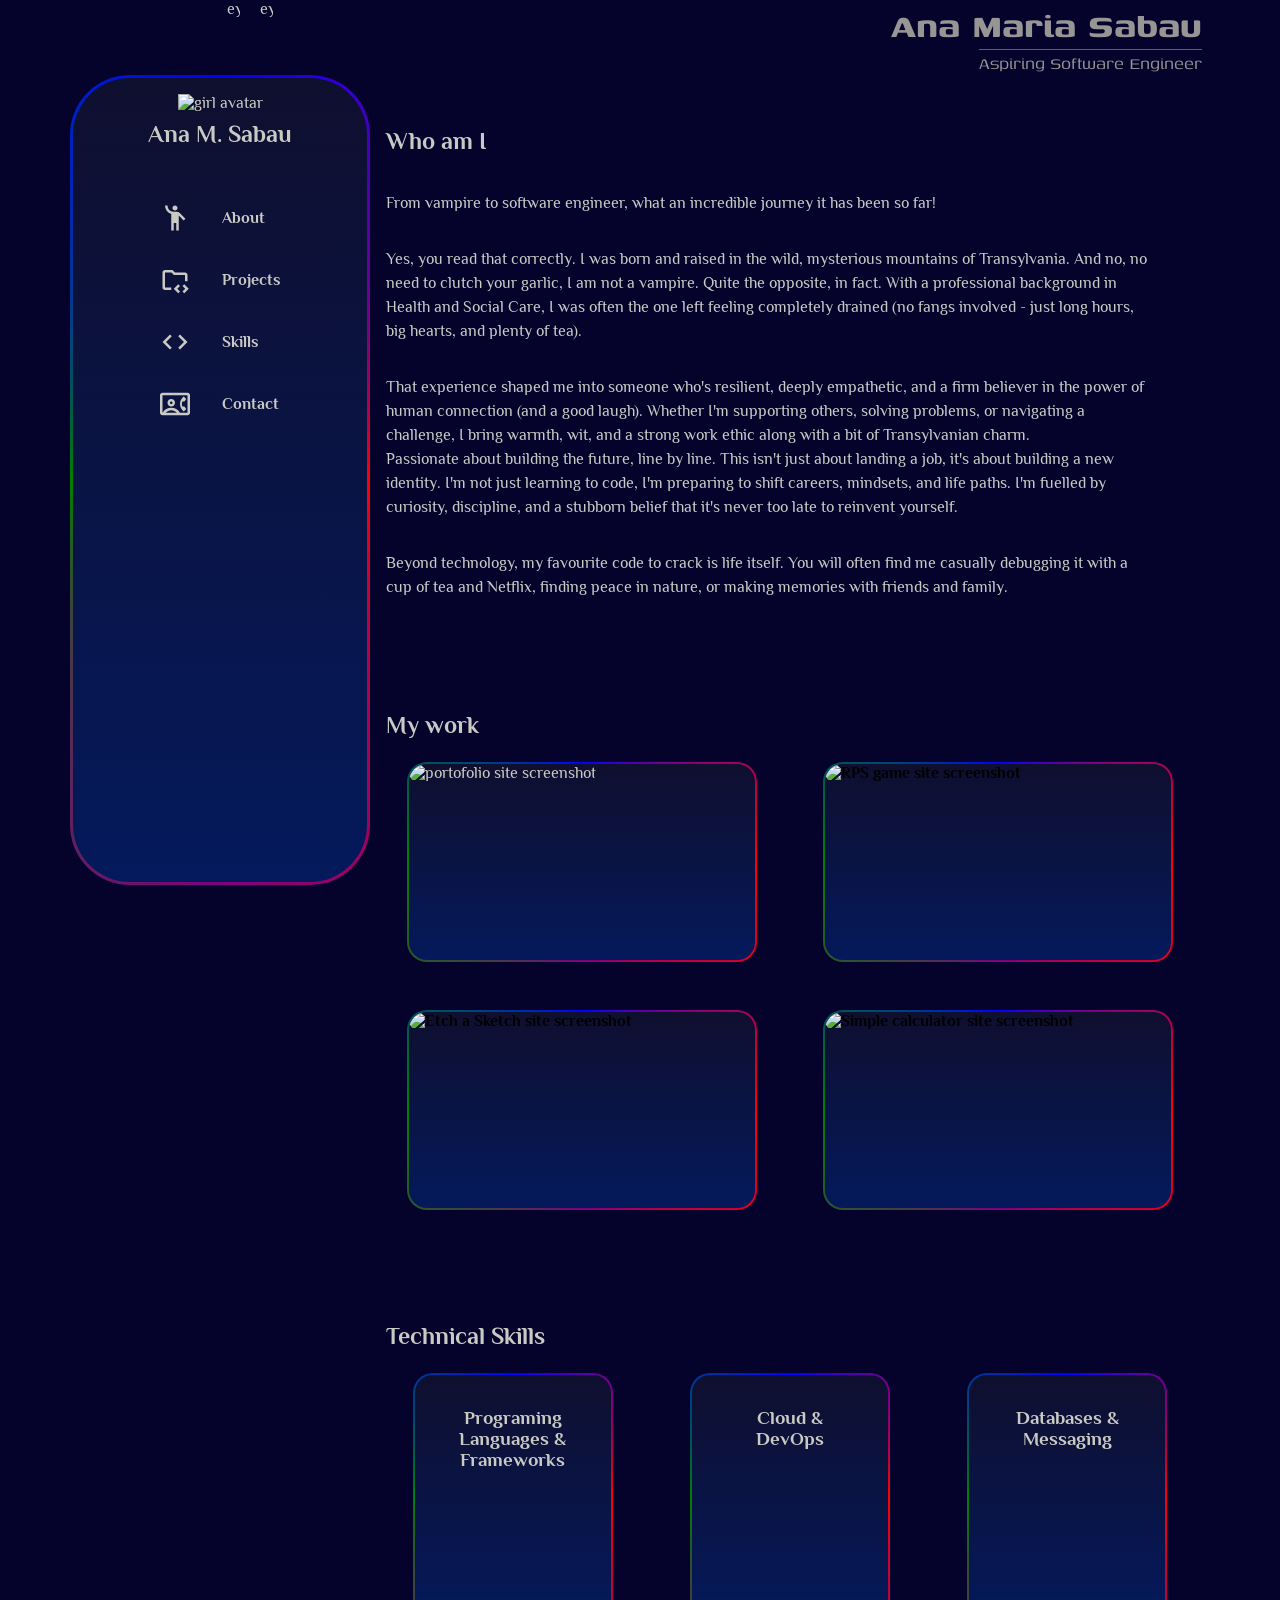
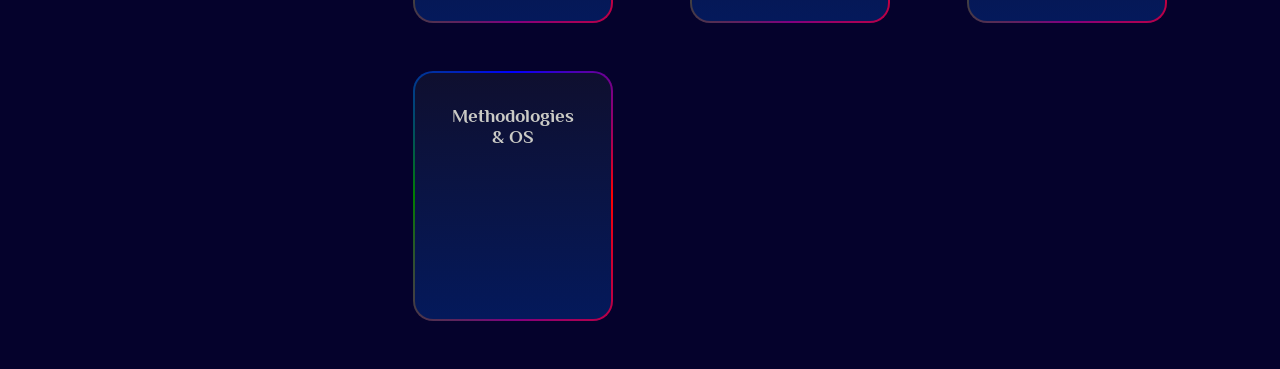
==== index.html @ ed1ffce1 "Refactor code for improved design" ====
<!DOCTYPE html>
<html lang="en">
  <head>
    <meta charset="UTF-8" />
    <meta name="viewport" content="width=device-width, initial-scale=1.0" />
    <title>Portofolio Website</title>
    <link rel="icon" href="favicon.ico" type="image/x-icon" />
    <link rel="preconnect" href="https://fonts.googleapis.com" />
    <link rel="preconnect" href="https://fonts.gstatic.com" crossorigin />
    <link
      href="https://fonts.googleapis.com/css2?family=Genos:ital,wght@0,100..900;1,100..900&display=swap"
      rel="stylesheet"
    />
    <link rel="preconnect" href="https://fonts.googleapis.com" />
    <link rel="preconnect" href="https://fonts.gstatic.com" crossorigin />
    <link
      href="https://fonts.googleapis.com/css2?family=Philosopher:ital,wght@0,400;0,700;1,400;1,700&display=swap"
      rel="stylesheet"
    />
    <link rel="stylesheet" href="./index.css" />
    <script src="./script.js" defer></script>
  </head>
  <body>
    <header>
      <h1>Ana Maria Sabau</h1>
      <p>Aspiring Software Engineer</p>
    </header>

    <nav class="sidenav">
      <div class="profile-pic">
        <img
          id="anchor"
          class="anchor"
          src="./img/profile-pic.png"
          alt="girl avatar"
        />
        <div id="eyes" class="eyes">
          <img class="eye left-eye" src="./img/eye.png" alt="left eye" />
          <img class="eye right-eye" src="./img/eye.png" alt="right eye" />
        </div>
      </div>
      <h2>Ana M. Sabau</h2>
      <div class="nav-menu">
        <ul>
          <li>
            <a href="#about">
              <svg
                xmlns="http://www.w3.org/2000/svg"
                viewBox="0 -960 960 960"
                fill="#FFFFFF"
              >
                <path
                  d="M360-80v-529q-91-24-145.5-100.5T160-880h80q0 83 53.5 141.5T430-680h100q30 0 56 11t47 32l181 181-56 56-158-158v478h-80v-240h-80v240h-80Zm120-640q-33 0-56.5-23.5T400-800q0-33 23.5-56.5T480-880q33 0 56.5 23.5T560-800q0 33-23.5 56.5T480-720Z"
                />
              </svg>
              <span>About</span>
            </a>
          </li>
          <li>
            <a href="#projects">
              <svg
                xmlns="http://www.w3.org/2000/svg"
                viewBox="0 -960 960 960"
                fill="#FFFFFF"
              >
                <path
                  d="M160-240v-480 520-40Zm0 80q-33 0-56.5-23.5T80-240v-480q0-33 23.5-56.5T160-800h240l80 80h320q33 0 56.5 23.5T880-640v200h-80v-200H447l-80-80H160v480h200v80H160ZM584-56 440-200l144-144 56 57-87 87 87 87-56 57Zm192 0-56-57 87-87-87-87 56-57 144 144L776-56Z"
                />
              </svg>
              <span>Projects</span></a
            >
          </li>
          <li>
            <a href="#skills">
              <svg
                xmlns="http://www.w3.org/2000/svg"
                viewBox="0 -960 960 960"
                fill="#FFFFFF"
              >
                <path
                  d="M320-240 80-480l240-240 57 57-184 184 183 183-56 56Zm320 0-57-57 184-184-183-183 56-56 240 240-240 240Z"
                />
              </svg>
              <span>Skills</span></a
            >
          </li>
          <li>
            <a href="contact.html">
              <svg
                xmlns="http://www.w3.org/2000/svg"
                viewBox="0 -960 960 960"
                fill="#FFFFFF"
              >
                <path
                  d="M80-120q-33 0-56.5-23.5T0-200v-560q0-33 23.5-56.5T80-840h800q33 0 56.5 23.5T960-760v560q0 33-23.5 56.5T880-120H80Zm556-80h244v-560H80v560h4q42-75 116-117.5T360-360q86 0 160 42.5T636-200ZM360-400q50 0 85-35t35-85q0-50-35-85t-85-35q-50 0-85 35t-35 85q0 50 35 85t85 35Zm400 160 80-80-60-80h-66q-6-18-10-38.5t-4-41.5q0-21 4-40.5t10-39.5h66l60-80-80-80q-54 42-87 106.5T640-480q0 69 33 133.5T760-240Zm-578 40h356q-34-38-80.5-59T360-280q-51 0-97 21t-81 59Zm178-280q-17 0-28.5-11.5T320-520q0-17 11.5-28.5T360-560q17 0 28.5 11.5T400-520q0 17-11.5 28.5T360-480Zm120 0Z"
                />
              </svg>
              <span>Contact</span></a
            >
          </li>
        </ul>
      </div>
    </nav>

    <main>
      <section id="about" class="about-me">
        <h2>Who am I</h2>
        <p>
          From vampire to software engineer, what an incredible journey it has
          been so far!
        </p>
        <p>
          Yes, you read that correctly. I was born and raised in the wild,
          mysterious mountains of Transylvania. And no, no need to clutch your
          garlic, I am not a vampire. Quite the opposite, in fact. With a
          professional background in Health and Social Care, I was often the one
          left feeling completely drained (no fangs involved - just long hours,
          big hearts, and plenty of tea).
        </p>
        <p>
          That experience shaped me into someone who's resilient, deeply
          empathetic, and a firm believer in the power of human connection (and
          a good laugh). Whether I'm supporting others, solving problems, or
          navigating a challenge, I bring warmth, wit, and a strong work ethic
          along with a bit of Transylvanian charm.<br />Passionate about
          building the future, line by line. This isn't just about landing a
          job, it's about building a new identity. I'm not just learning to
          code, I'm preparing to shift careers, mindsets, and life paths. I'm
          fuelled by curiosity, discipline, and a stubborn belief that it's
          never too late to reinvent yourself.
        </p>
        <p>
          Beyond technology, my favourite code to crack is life itself. You will
          often find me casually debugging it with a cup of tea and Netflix,
          finding peace in nature, or making memories with friends and family.
        </p>
      </section>
      <section id="projects" class="projects">
        <h2>My work</h2>
        <div class="my-projects">
          <div class="project-1">
            <div class="projects-card">
              <img
                src="./img/project_Portofolio.png"
                class="projects-card-img"
                alt="portofolio site screenshot"
              />
              <div class="projects-card-body">
                <h3 class="projects-card-title">Portofolio Website</h3>
                <p class="projects-card-subtitle">Codecademy</p>
                <p class="projects-card-info">
                  A static website built with HTML, CSS (and a sprinkle of
                  JavaScript), as part of Codecademy Full Stack Engineer Career
                  Path.
                </p>
                <div class="projects-card-btn">
                  <a
                    href="https://github.com/Ane-Marie/codecademy_Portofolio-Website"
                    target="_blank"
                    ><button>Codebase</button></a
                  >
                </div>
              </div>
            </div>
          </div>
          <div class="project-2">
            <div class="projects-card">
              <img
                src="./img/project_RPS.png"
                class="projects-card-img"
                alt="RPS game site screenshot"
              />
              <div class="projects-card-body">
                <h3 class="projects-card-title">Rock, Paper, Scissors</h3>
                <p class="projects-card-subtitle">The Odin Project</p>
                <p class="projects-card-info">
                  Rock, paper, scissors game. The player plays against the
                  computer. First to 5 (five) points wins the game.
                </p>
                <div class="projects-card-btn">
                  <a
                    href="https://ane-marie.github.io/odin_RPS-game/"
                    target="_blank"
                    ><button>Live</button></a
                  >
                  <a
                    href="https://github.com/Ane-Marie/odin_RPS-game"
                    target="_blank"
                    ><button>Codebase</button></a
                  >
                </div>
              </div>
            </div>
          </div>
          <div class="project-3">
            <div class="projects-card">
              <img
                src="./img/project_Etch-a-Sketch.png"
                class="projects-card-img"
                alt="Etch a Sketch site screenshot"
              />
              <div class="projects-card-body">
                <h3 class="projects-card-title">Etch-a-Sketch</h3>
                <p class="projects-card-subtitle">The Odin Project</p>
                <p class="projects-card-info">
                  A browser-based drawing app inspired by the classic
                  Etch-a-Sketch toy. Built with HTML, CSS, and vanilla
                  JavaScript.
                </p>
                <div class="projects-card-btn">
                  <a
                    href="https://ane-marie.github.io/odin_Etch-a-Sketch/"
                    target="_blank"
                    ><button>Live</button></a
                  >
                  <a
                    href="https://github.com/Ane-Marie/odin_Etch-a-Sketch"
                    target="_blank"
                    ><button>Codebase</button></a
                  >
                </div>
              </div>
            </div>
          </div>
          <div class="project-4">
            <div class="projects-card">
              <img
                src="./img/project_Calculator.png"
                class="projects-card-img"
                alt="Simple calculator site screenshot"
              />
              <div class="projects-card-body">
                <h3 class="projects-card-title">Calculator</h3>
                <p class="projects-card-subtitle">The Odin Project</p>
                <p class="projects-card-info">
                  A simple on-screen calculator using JavaScript, HTML, and CSS.
                </p>
                <div class="projects-card-btn">
                  <a
                    href="https://ane-marie.github.io/odin_Calculator/"
                    target="_blank"
                    ><button>Live</button></a
                  >
                  <a
                    href="https://github.com/Ane-Marie/odin_Calculator"
                    target="_blank"
                    ><button>Codebase</button></a
                  >
                </div>
              </div>
            </div>
          </div>
        </div>
      </section>
      <section id="skills" class="skills">
        <h2>Technical Skills</h2>
        <div class="my-skills">
          <div class="skills-card">
            <div class="skills-card-flip">
              <div class="skills-card-front">
                <h3>Programing Languages & Frameworks</h3>
              </div>
              <div class="skills-card-back">
                <h4>Languages</h4>
                <ul>
                  <li>JavaScript</li>
                </ul>
                <h4>Frontend</h4>
                <ul>
                  <li>HTML5</li>
                  <li>CSS3</li>
                  <li>
                    React <span style="font-size: 12px">(loading..)</span>
                  </li>
                  <li>
                    Next.js <span style="font-size: 12px">(loading..)</span>
                  </li>
                </ul>
              </div>
            </div>
          </div>
          <div class="skills-card">
            <div class="skills-card-flip">
              <div class="skills-card-front">
                <h3>Cloud & DevOps</h3>
              </div>
              <div class="skills-card-back">
                <p>skills loading...</p>
              </div>
            </div>
          </div>
          <div class="skills-card">
            <div class="skills-card-flip">
              <div class="skills-card-front">
                <h3>Databases & Messaging</h3>
              </div>
              <div class="skills-card-back">
                <p>skills loading...</p>
              </div>
            </div>
          </div>
          <div class="skills-card">
            <div class="skills-card-flip">
              <div class="skills-card-front">
                <h3>Methodologies & OS</h3>
              </div>
              <div class="skills-card-back">
                <p>skills loading...</p>
              </div>
            </div>
          </div>
        </div>
      </section>
    </main>
  </body>
</html>
---- index.css ----
:root {
  --grey: rgb(202, 202, 197);
  --blue: rgb(59, 98, 190);
  --gradient-neon: blue, red, purple, green, blue; /* border gradient */
  --gradient-blue: rgb(15, 15, 47), rgb(4, 25, 91);
}
@property --neon-deg {
  syntax: "<angle>";
  inherits: true;
  initial-value: 0deg; /* border animation start degree */
}
@keyframes neon {
  100% {
    --neon-deg: 360deg; /* border animation full circle */
  }
}

* {
  margin: 0;
  padding: 0;
  box-sizing: border-box;
}
body {
  background-color: rgb(5, 2, 44);
  color: var(--grey);
  font-family: "Philosopher", sans-serif;
  display: grid;
  grid-template-columns: 0.25fr 300px 3fr 0.25fr;
  grid-template-areas:
    " . header header . "
    " . nav main . ";
}
header {
  grid-area: header;
  display: flex;
  flex-direction: column;
  align-items: flex-end;
  padding-right: 0.5rem;
  font-family: "Genos", sans-serif;
  font-size: 1.3rem;
  color: rgb(152, 149, 149);
}
header p {
  border-top: 1px solid var(--blue);
}
.sidenav {
  grid-area: nav;
  width: 300px;
  height: 90vh;
  position: sticky;
  top: 50px;
  padding: 1rem;
  align-self: start;
  display: flex;
  flex-direction: column;
  align-items: center;
  gap: 0.5rem;
  border: 3px solid transparent;
  border-radius: 60px;
  background: linear-gradient(var(--gradient-blue)) padding-box,
    conic-gradient(from var(--neon-deg), var(--gradient-neon)) border-box; /* background gradient & border gradient */
  animation: neon 10s infinite; /* border animation */
}
/* profile picture moving eyes: */
.anchor {
  width: 150px;
  position: relative;
}
.eyes,
.eyes img {
  position: absolute;
}
.left-eye {
  width: 13px;
  bottom: 94px;
  left: 49px;
}
.right-eye {
  width: 13px;
  bottom: 94px;
  left: 82px;
}
.nav-menu ul {
  margin-top: 3rem;
  display: flex;
  flex-direction: column;
  gap: 2rem;
  list-style: none;
}
.nav-menu a {
  display: flex;
  align-items: center;
  gap: 2rem;
}
.nav-menu svg {
  width: 30px;
  height: 30px;
}
.nav-menu span {
  font-weight: 700;
}
a:link,
a:visited {
  text-decoration: none;
  color: var(--grey);
  svg {
    fill: var(--grey);
  }
}
a:hover {
  color: var(--blue);
  svg {
    fill: var(--blue);
  }
}

main {
  grid-area: main;
  display: flex;
  flex-direction: column;
  gap: 1rem;
}
.about-me {
  max-width: 800px;
  line-height: 1.5;
  display: flex;
  flex-direction: column;
  gap: 2rem;
}
.about-me,
.projects,
.skills {
  padding: 3rem 1rem;
}
.projects h2,
.skills h2 {
  margin-bottom: 1.5rem;
}
.my-projects,
.my-skills {
  display: grid;
  grid-template-rows: auto;
  gap: 3rem 1.5rem;
  justify-items: center;
}
.my-projects {
  grid-template-columns: repeat(auto-fit, minmax(350px, 1fr));
}
.projects-card {
  position: relative;
  width: 350px;
  height: 200px;
  overflow: hidden;
  border-radius: 20px;
  border: 2px solid transparent;
  background: linear-gradient(var(--gradient-blue)) padding-box,
    conic-gradient(from var(--neon-deg), var(--gradient-neon)) border-box;
  animation: neon 10s infinite;
}
.projects-card-img {
  width: 100%;
  height: 100%;
  object-fit: cover;
  border-radius: 15px;
}
.projects-card-body {
  width: 100%;
  height: 100%;
  top: -100%;
  position: absolute;
  background: #1f3d4738;
  -webkit-backdrop-filter: blur(10px); /* Safari */
  backdrop-filter: blur(10px);
  border-radius: 20px;
  padding: 1rem;
  display: flex;
  flex-direction: column;
  justify-content: center;
  transition: 2s;
}
.project-2,
.project-3,
.project-4 {
  color: #000;
  font-weight: 700;
}
.projects-card:hover .projects-card-body {
  top: 0;
}
.projects-card-subtitle {
  margin-bottom: 10px;
  font-size: 0.7rem;
}
.projects-card-info {
  margin: 10px 0;
  line-height: 1.5;
  font-size: 0.9rem;
}
.projects-card-btn {
  display: flex;
  gap: 10px;
  max-width: 50%;
}
.projects-card-btn button {
  color: var(--grey);
  background: var(--blue);
  padding: 5px 10px;
  border-radius: 5px;
  border: none;
  outline: none;
  cursor: pointer;
}
.my-skills {
  grid-template-columns: repeat(auto-fit, minmax(200px, 1fr));
}
.skills-card {
  width: 200px;
  height: 250px;
  background-color: transparent;
  perspective: 1000px;
}
.skills-card-flip {
  position: relative;
  transition: transform 0.9s; /* Smooth transition for the flip */
  transform-style: preserve-3d; /* Allows 3D transforms to work */
}
.skills-card:hover .skills-card-flip {
  transform: rotateY(180deg);
}
.skills-card-front,
.skills-card-back {
  position: absolute;
  width: 200px;
  min-height: 250px;
  border: 2px solid transparent;
  border-radius: 20px;
  padding: 2rem;
  -webkit-backface-visibility: hidden; /* Safari */
  backface-visibility: hidden;
  display: flex;
  flex-direction: column;
  gap: 0.5rem;
  animation: neon 10s infinite;
}
.skills-card-front {
  background: linear-gradient(var(--gradient-blue)) padding-box,
    conic-gradient(from var(--neon-deg), var(--gradient-neon)) border-box;
  text-align: center;
}
.skills-card-back {
  background: linear-gradient(rgb(15, 15, 47), rgb(23, 23, 75)) padding-box,
    conic-gradient(from var(--neon-deg), var(--gradient-neon)) border-box;
  transform: rotateY(180deg);
  font-family: "Courier New", Courier, monospace;
}
.skills-card li {
  list-style: inside square;
}

@media (max-width: 75rem /* 1200px */) {
  body {
    grid-template-columns: 0.5fr 300px 3fr 0.5fr;
  }
  .my-projects {
    grid-template-columns: repeat(auto-fit, minmax(400px, 1fr));
  }
  .projects-card {
    width: 400px;
    height: 250px;
  }
}

@media (max-width: 64rem /* 1024px */) {
  body {
    grid-template-columns: 0.25fr 250px 3fr 0.25fr;
  }
  .sidenav {
    width: 250px;
  }
  .anchor {
    width: 100px;
  }
  .left-eye {
    width: 8px;
    bottom: 64px;
    left: 34px;
  }
  .right-eye {
    width: 8px;
    bottom: 64px;
    left: 55px;
  }
  .nav-menu svg {
    width: 20px;
    height: 20px;
  }
  .my-projects {
    grid-template-columns: repeat(auto-fit, minmax(350px, 1fr));
  }
  .projects-card {
    width: 350px;
    height: 200px;
  }
  .projects-card-subtitle {
    margin-bottom: 7px;
    font-size: 0.5rem;
  }
  .projects-card-info {
    font-size: 0.7rem;
    margin: 7px 0;
  }
}

@media (max-width: 50rem /* 800px */) {
  body {
    display: flex;
    flex-direction: column;
  }
  .sidenav {
    width: 100%;
    height: auto;
    position: fixed;
    top: unset;
    bottom: 0px;
    padding: 0.5rem 1rem;
    flex-direction: row;
    justify-content: space-between;
    gap: 0.5rem;
    border: none;
    border-radius: 0px;
    z-index: 2;
  }
  .sidenav h2 {
    display: none;
  }
  .anchor {
    width: 50px;
  }
  .left-eye {
    width: 4px;
    bottom: 34px;
    left: 16.5px;
  }
  .right-eye {
    width: 4px;
    bottom: 34px;
    left: 27.5px;
  }
  .nav-menu ul {
    margin-top: 0;
    flex-direction: row;
    gap: 2rem;
    list-style: none;
  }
  .nav-menu a {
    flex-direction: column;
    align-items: center;
    gap: 0.2rem;
  }
  .nav-menu svg {
    width: 20px;
    height: 20px;
  }
}

@media (max-width: 38rem /* 608px */) {
  .sidenav {
    justify-content: center;
  }
  .profile-pic {
    display: none;
  }
  .nav-menu a {
    flex-direction: row;
    gap: 0.5rem;
  }
}

@media (max-width: 28rem /* 448px */) {
  .nav-menu svg {
    display: none;
  }
}

@media (orientation: landscape) and (max-height: 31rem /* 496px */) {
  body {
    display: flex;
    flex-direction: column;
  }
  .sidenav {
    width: 100%;
    height: auto;
    position: fixed;
    top: unset;
    bottom: 0px;
    padding: 0.5rem 1rem;
    flex-direction: row;
    justify-content: space-between;
    gap: 0.5rem;
    border: none;
    border-radius: 0px;
    z-index: 2;
  }
  .sidenav h2 {
    display: none;
  }
  .anchor {
    width: 50px;
  }
  .left-eye {
    width: 4px;
    bottom: 34px;
    left: 16.5px;
  }
  .right-eye {
    width: 4px;
    bottom: 34px;
    left: 27.5px;
  }
  .nav-menu ul {
    margin-top: 0;
    flex-direction: row;
    gap: 2rem;
    list-style: none;
  }
  .nav-menu a {
    flex-direction: column;
    align-items: center;
    gap: 0.2rem;
  }
  .nav-menu svg {
    width: 20px;
    height: 20px;
  }
}
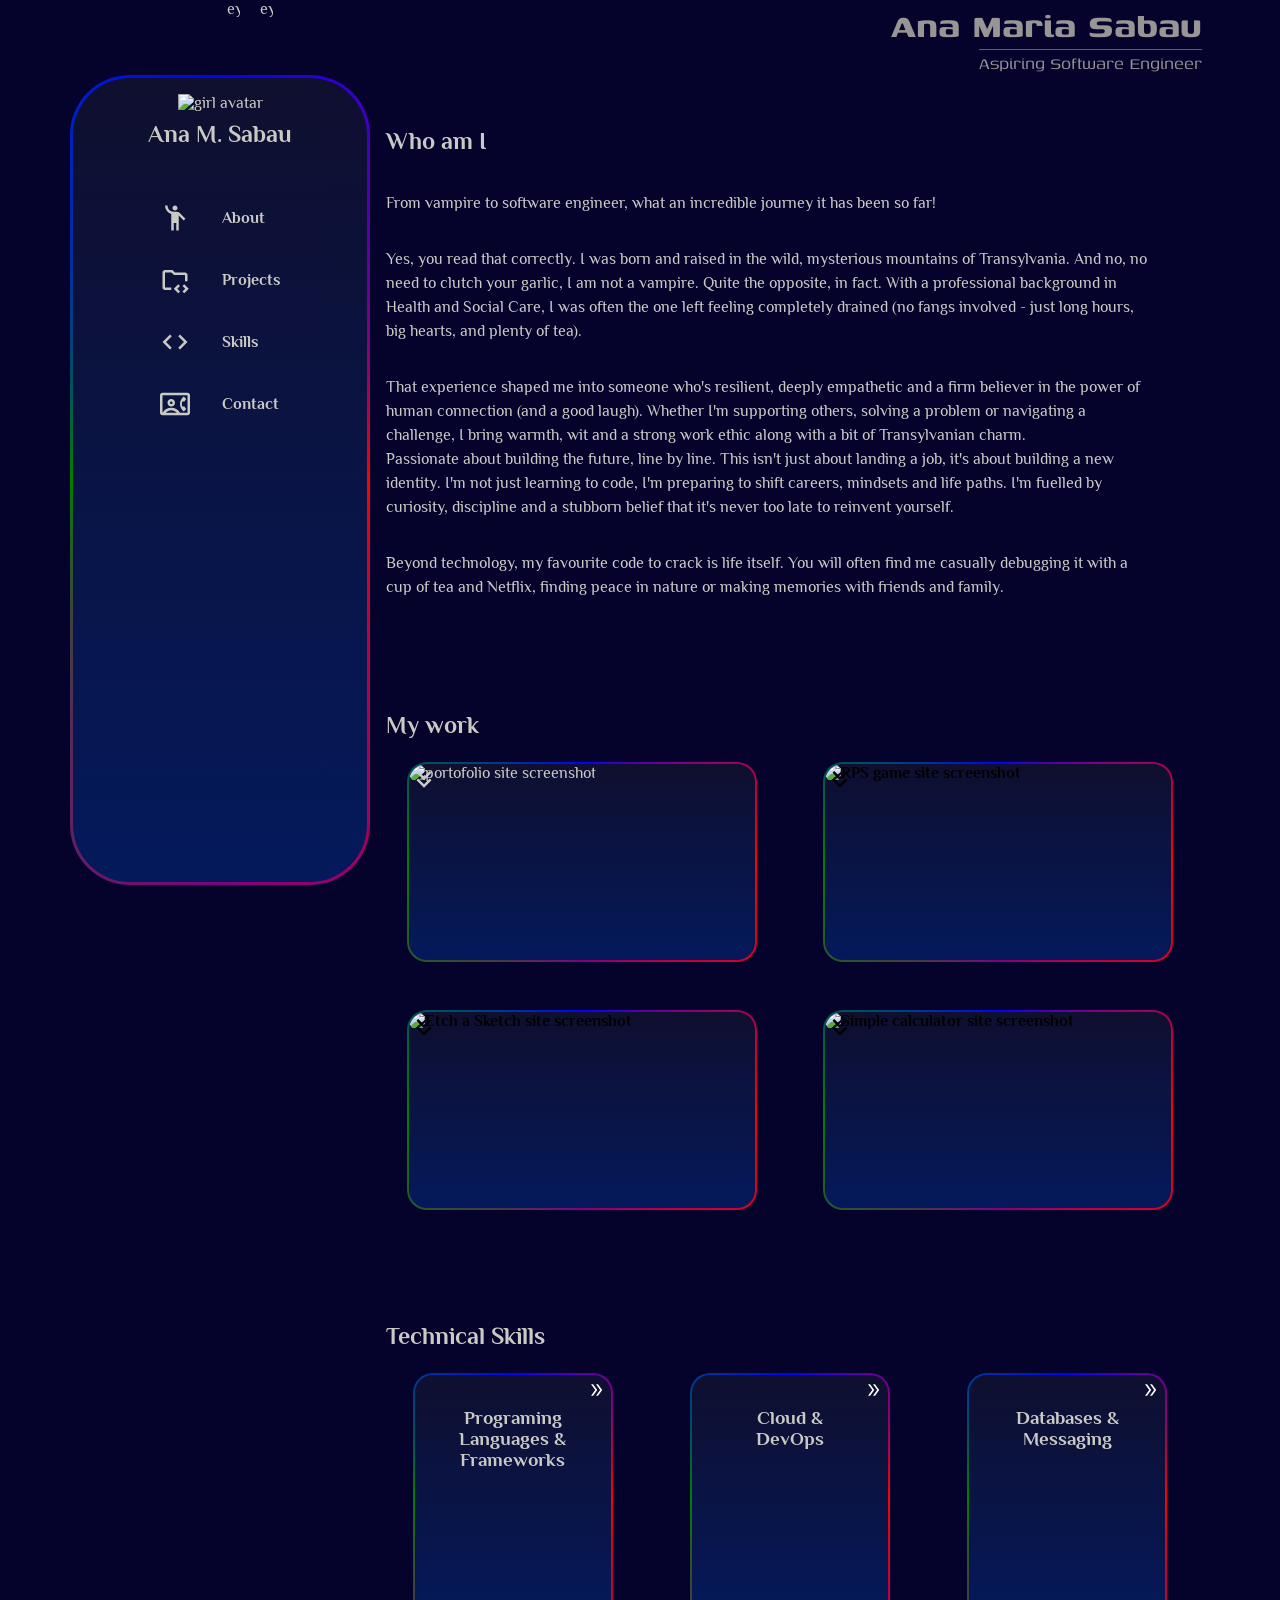
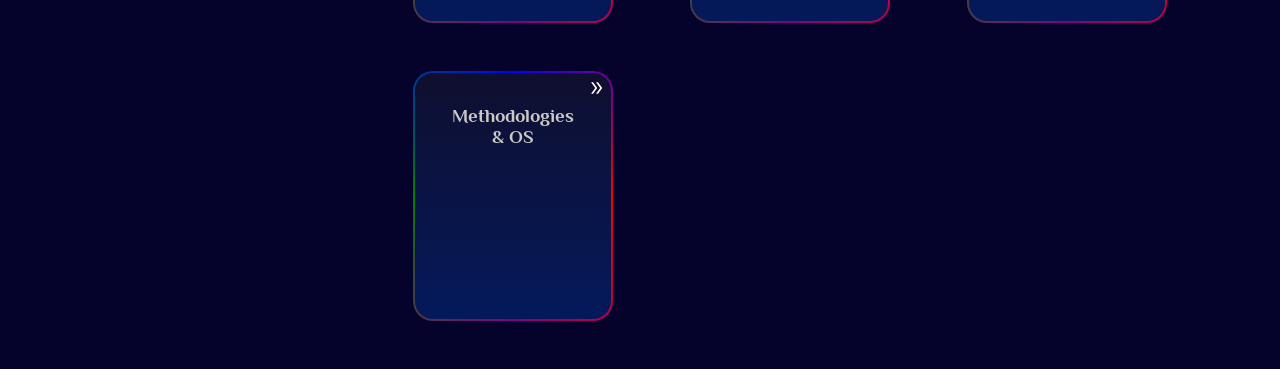
==== commit 76c0d9ff: "feat: add icons to indicate interactive projects and skills cards" ====
--- a/index.html
+++ b/index.html
@@ -119,20 +119,20 @@
         </p>
         <p>
           That experience shaped me into someone who's resilient, deeply
-          empathetic, and a firm believer in the power of human connection (and
-          a good laugh). Whether I'm supporting others, solving problems, or
-          navigating a challenge, I bring warmth, wit, and a strong work ethic
+          empathetic and a firm believer in the power of human connection (and a
+          good laugh). Whether I'm supporting others, solving a problem or
+          navigating a challenge, I bring warmth, wit and a strong work ethic
           along with a bit of Transylvanian charm.<br />Passionate about
           building the future, line by line. This isn't just about landing a
           job, it's about building a new identity. I'm not just learning to
-          code, I'm preparing to shift careers, mindsets, and life paths. I'm
-          fuelled by curiosity, discipline, and a stubborn belief that it's
-          never too late to reinvent yourself.
+          code, I'm preparing to shift careers, mindsets and life paths. I'm
+          fuelled by curiosity, discipline and a stubborn belief that it's never
+          too late to reinvent yourself.
         </p>
         <p>
           Beyond technology, my favourite code to crack is life itself. You will
           often find me casually debugging it with a cup of tea and Netflix,
-          finding peace in nature, or making memories with friends and family.
+          finding peace in nature or making memories with friends and family.
         </p>
       </section>
       <section id="projects" class="projects">
@@ -140,6 +140,18 @@
         <div class="my-projects">
           <div class="project-1">
             <div class="projects-card">
+              <svg
+                class="projects-card-icon"
+                xmlns="http://www.w3.org/2000/svg"
+                height="30px"
+                viewBox="0 -960 960 960"
+                width="30px"
+                fill="#cacac5"
+              >
+                <path
+                  d="M480-200 240-440l56-56 184 183 184-183 56 56-240 240Zm0-240L240-680l56-56 184 183 184-183 56 56-240 240Z"
+                />
+              </svg>
               <img
                 src="./img/project_Portofolio.png"
                 class="projects-card-img"
@@ -165,6 +177,18 @@
           </div>
           <div class="project-2">
             <div class="projects-card">
+              <svg
+                class="projects-card-icon"
+                xmlns="http://www.w3.org/2000/svg"
+                height="30px"
+                viewBox="0 -960 960 960"
+                width="30px"
+                fill="#000000"
+              >
+                <path
+                  d="M480-200 240-440l56-56 184 183 184-183 56 56-240 240Zm0-240L240-680l56-56 184 183 184-183 56 56-240 240Z"
+                />
+              </svg>
               <img
                 src="./img/project_RPS.png"
                 class="projects-card-img"
@@ -194,6 +218,18 @@
           </div>
           <div class="project-3">
             <div class="projects-card">
+              <svg
+                class="projects-card-icon"
+                xmlns="http://www.w3.org/2000/svg"
+                height="30px"
+                viewBox="0 -960 960 960"
+                width="30px"
+                fill="#000000"
+              >
+                <path
+                  d="M480-200 240-440l56-56 184 183 184-183 56 56-240 240Zm0-240L240-680l56-56 184 183 184-183 56 56-240 240Z"
+                />
+              </svg>
               <img
                 src="./img/project_Etch-a-Sketch.png"
                 class="projects-card-img"
@@ -224,6 +260,18 @@
           </div>
           <div class="project-4">
             <div class="projects-card">
+              <svg
+                class="projects-card-icon"
+                xmlns="http://www.w3.org/2000/svg"
+                height="30px"
+                viewBox="0 -960 960 960"
+                width="30px"
+                fill="#000000"
+              >
+                <path
+                  d="M480-200 240-440l56-56 184 183 184-183 56 56-240 240Zm0-240L240-680l56-56 184 183 184-183 56 56-240 240Z"
+                />
+              </svg>
               <img
                 src="./img/project_Calculator.png"
                 class="projects-card-img"
@@ -258,6 +306,18 @@
           <div class="skills-card">
             <div class="skills-card-flip">
               <div class="skills-card-front">
+                <svg
+                  class="skills-card-icon"
+                  xmlns="http://www.w3.org/2000/svg"
+                  height="20px"
+                  viewBox="0 -960 960 960"
+                  width="20px"
+                  fill="#FFFFFF"
+                >
+                  <path
+                    d="m242-200 200-280-200-280h98l200 280-200 280h-98Zm238 0 200-280-200-280h98l200 280-200 280h-98Z"
+                  />
+                </svg>
                 <h3>Programing Languages & Frameworks</h3>
               </div>
               <div class="skills-card-back">
@@ -282,6 +342,18 @@
           <div class="skills-card">
             <div class="skills-card-flip">
               <div class="skills-card-front">
+                <svg
+                  class="skills-card-icon"
+                  xmlns="http://www.w3.org/2000/svg"
+                  height="20px"
+                  viewBox="0 -960 960 960"
+                  width="20px"
+                  fill="#FFFFFF"
+                >
+                  <path
+                    d="m242-200 200-280-200-280h98l200 280-200 280h-98Zm238 0 200-280-200-280h98l200 280-200 280h-98Z"
+                  />
+                </svg>
                 <h3>Cloud & DevOps</h3>
               </div>
               <div class="skills-card-back">
@@ -292,6 +364,18 @@
           <div class="skills-card">
             <div class="skills-card-flip">
               <div class="skills-card-front">
+                <svg
+                  class="skills-card-icon"
+                  xmlns="http://www.w3.org/2000/svg"
+                  height="20px"
+                  viewBox="0 -960 960 960"
+                  width="20px"
+                  fill="#FFFFFF"
+                >
+                  <path
+                    d="m242-200 200-280-200-280h98l200 280-200 280h-98Zm238 0 200-280-200-280h98l200 280-200 280h-98Z"
+                  />
+                </svg>
                 <h3>Databases & Messaging</h3>
               </div>
               <div class="skills-card-back">
@@ -302,6 +386,18 @@
           <div class="skills-card">
             <div class="skills-card-flip">
               <div class="skills-card-front">
+                <svg
+                  class="skills-card-icon"
+                  xmlns="http://www.w3.org/2000/svg"
+                  height="20px"
+                  viewBox="0 -960 960 960"
+                  width="20px"
+                  fill="#FFFFFF"
+                >
+                  <path
+                    d="m242-200 200-280-200-280h98l200 280-200 280h-98Zm238 0 200-280-200-280h98l200 280-200 280h-98Z"
+                  />
+                </svg>
                 <h3>Methodologies & OS</h3>
               </div>
               <div class="skills-card-back">
--- a/index.css
+++ b/index.css
@@ -157,6 +157,9 @@
     conic-gradient(from var(--neon-deg), var(--gradient-neon)) border-box;
   animation: neon 10s infinite;
 }
+.projects-card-icon {
+  position: absolute;
+}
 .projects-card-img {
   width: 100%;
   height: 100%;
@@ -226,6 +229,11 @@
 }
 .skills-card:hover .skills-card-flip {
   transform: rotateY(180deg);
+}
+.skills-card-icon {
+  position: absolute;
+  top: 5px;
+  right: 5px;
 }
 .skills-card-front,
 .skills-card-back {
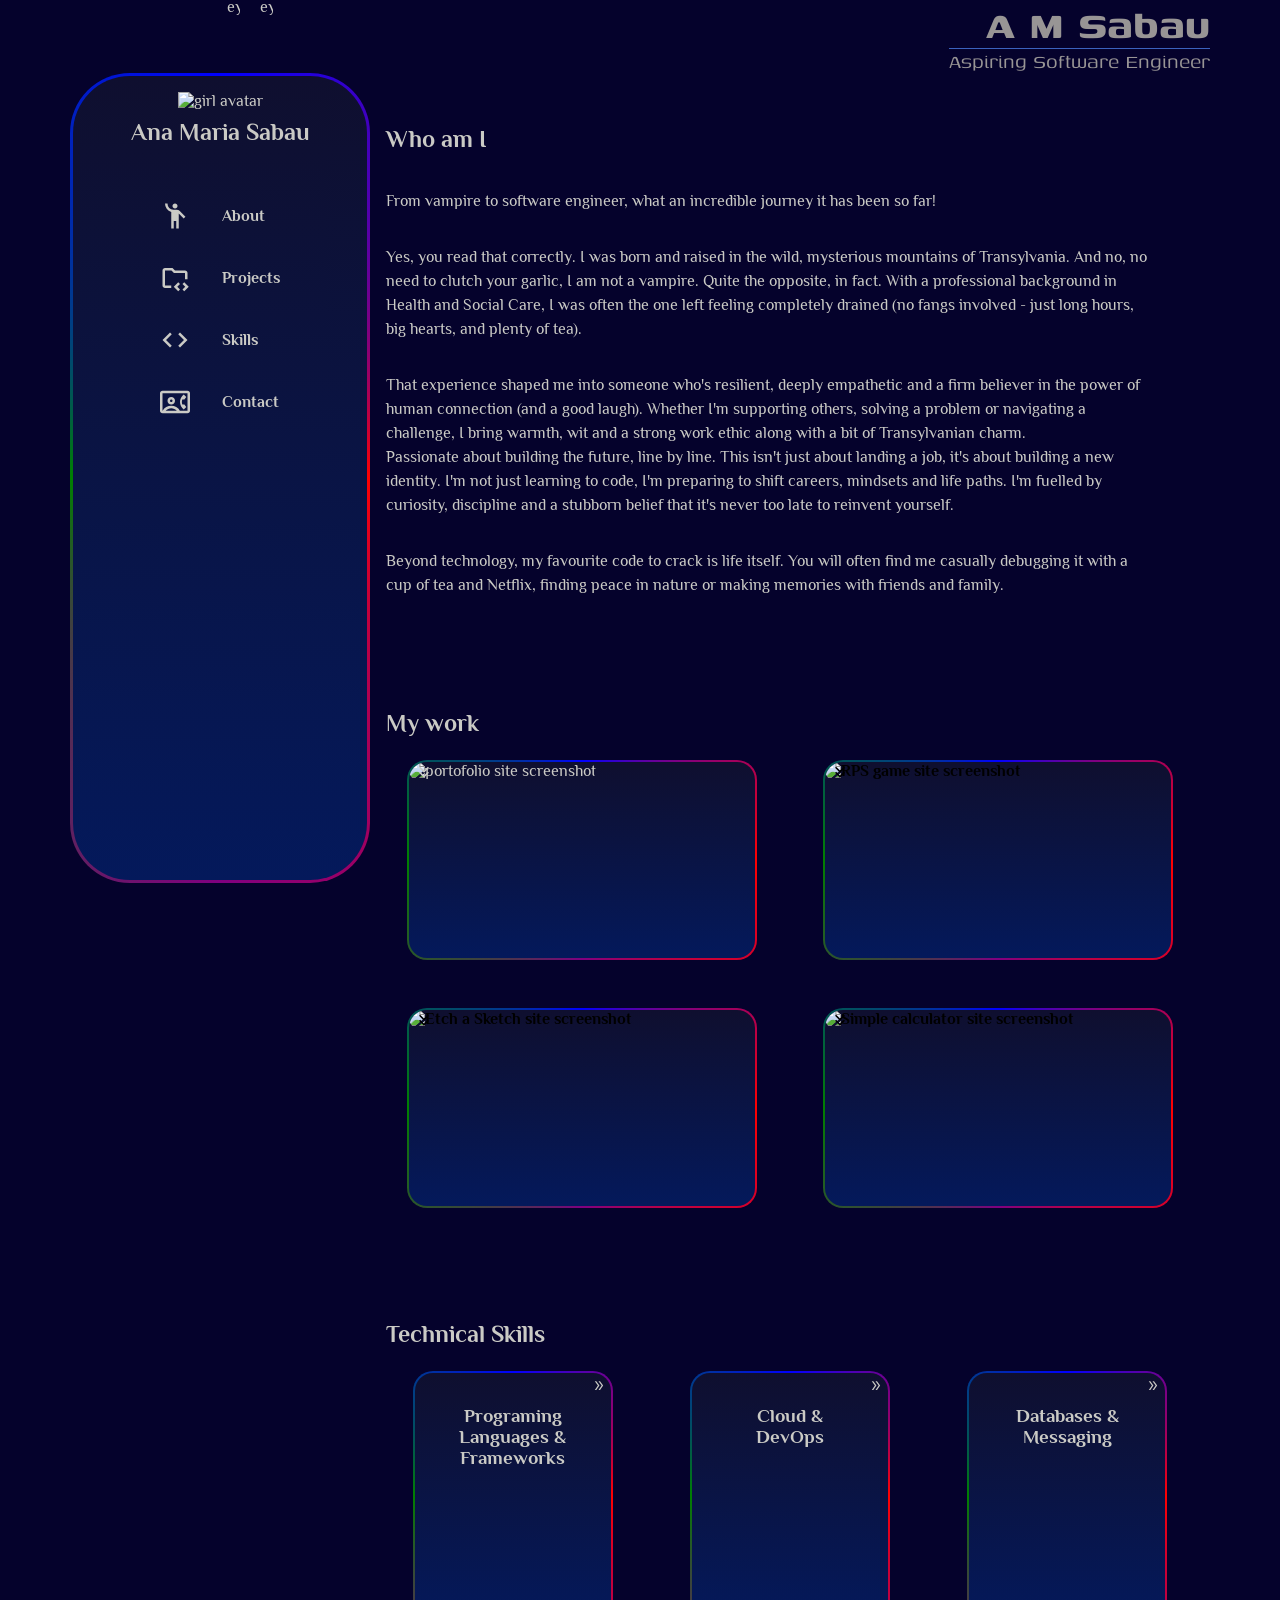
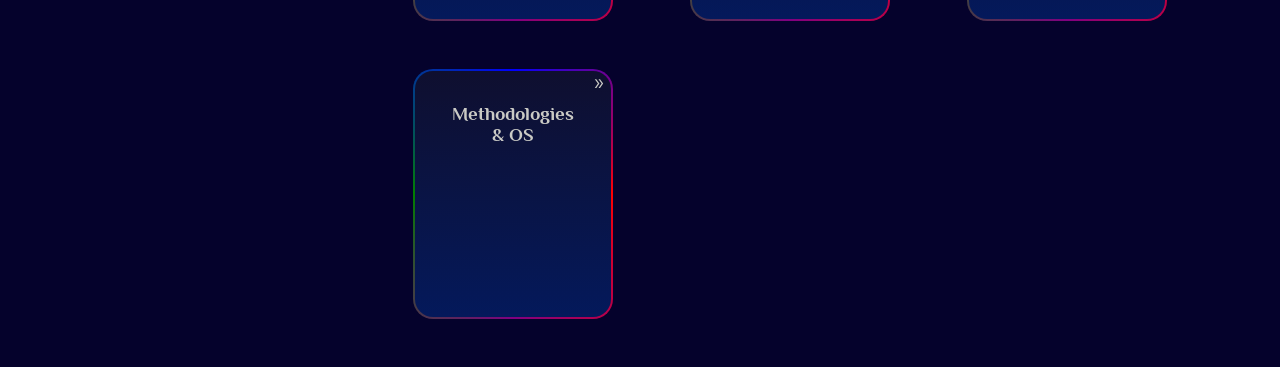
==== commit 2bac3461: "style: update header styles and improve layout; fix typos in HTML and CSS" ====
--- a/index.html
+++ b/index.html
@@ -3,7 +3,7 @@
   <head>
     <meta charset="UTF-8" />
     <meta name="viewport" content="width=device-width, initial-scale=1.0" />
-    <title>Portofolio Website</title>
+    <title>Portfolio Website</title>
     <link rel="icon" href="favicon.ico" type="image/x-icon" />
     <link rel="preconnect" href="https://fonts.googleapis.com" />
     <link rel="preconnect" href="https://fonts.gstatic.com" crossorigin />
@@ -22,7 +22,7 @@
   </head>
   <body>
     <header>
-      <h1>Ana Maria Sabau</h1>
+      <h1>A M Sabau</h1>
       <p>Aspiring Software Engineer</p>
     </header>
 
@@ -39,7 +39,7 @@
           <img class="eye right-eye" src="./img/eye.png" alt="right eye" />
         </div>
       </div>
-      <h2>Ana M. Sabau</h2>
+      <h2>Ana Maria Sabau</h2>
       <div class="nav-menu">
         <ul>
           <li>
@@ -143,9 +143,9 @@
               <svg
                 class="projects-card-icon"
                 xmlns="http://www.w3.org/2000/svg"
-                height="30px"
-                viewBox="0 -960 960 960"
-                width="30px"
+                height="20px"
+                viewBox="0 -960 960 960"
+                width="20px"
                 fill="#cacac5"
               >
                 <path
@@ -180,9 +180,9 @@
               <svg
                 class="projects-card-icon"
                 xmlns="http://www.w3.org/2000/svg"
-                height="30px"
-                viewBox="0 -960 960 960"
-                width="30px"
+                height="20px"
+                viewBox="0 -960 960 960"
+                width="20px"
                 fill="#000000"
               >
                 <path
@@ -221,9 +221,9 @@
               <svg
                 class="projects-card-icon"
                 xmlns="http://www.w3.org/2000/svg"
-                height="30px"
-                viewBox="0 -960 960 960"
-                width="30px"
+                height="20px"
+                viewBox="0 -960 960 960"
+                width="20px"
                 fill="#000000"
               >
                 <path
@@ -263,9 +263,9 @@
               <svg
                 class="projects-card-icon"
                 xmlns="http://www.w3.org/2000/svg"
-                height="30px"
-                viewBox="0 -960 960 960"
-                width="30px"
+                height="20px"
+                viewBox="0 -960 960 960"
+                width="20px"
                 fill="#000000"
               >
                 <path
@@ -309,10 +309,10 @@
                 <svg
                   class="skills-card-icon"
                   xmlns="http://www.w3.org/2000/svg"
-                  height="20px"
+                  height="15px"
                   viewBox="0 -960 960 960"
-                  width="20px"
-                  fill="#FFFFFF"
+                  width="15px"
+                  fill="#cacac5"
                 >
                   <path
                     d="m242-200 200-280-200-280h98l200 280-200 280h-98Zm238 0 200-280-200-280h98l200 280-200 280h-98Z"
@@ -345,10 +345,10 @@
                 <svg
                   class="skills-card-icon"
                   xmlns="http://www.w3.org/2000/svg"
-                  height="20px"
+                  height="15px"
                   viewBox="0 -960 960 960"
-                  width="20px"
-                  fill="#FFFFFF"
+                  width="15px"
+                  fill="#cacac5"
                 >
                   <path
                     d="m242-200 200-280-200-280h98l200 280-200 280h-98Zm238 0 200-280-200-280h98l200 280-200 280h-98Z"
@@ -367,10 +367,10 @@
                 <svg
                   class="skills-card-icon"
                   xmlns="http://www.w3.org/2000/svg"
-                  height="20px"
+                  height="15px"
                   viewBox="0 -960 960 960"
-                  width="20px"
-                  fill="#FFFFFF"
+                  width="15px"
+                  fill="#cacac5"
                 >
                   <path
                     d="m242-200 200-280-200-280h98l200 280-200 280h-98Zm238 0 200-280-200-280h98l200 280-200 280h-98Z"
@@ -389,10 +389,10 @@
                 <svg
                   class="skills-card-icon"
                   xmlns="http://www.w3.org/2000/svg"
-                  height="20px"
+                  height="15px"
                   viewBox="0 -960 960 960"
-                  width="20px"
-                  fill="#FFFFFF"
+                  width="15px"
+                  fill="#cacac5"
                 >
                   <path
                     d="m242-200 200-280-200-280h98l200 280-200 280h-98Zm238 0 200-280-200-280h98l200 280-200 280h-98Z"
--- a/index.css
+++ b/index.css
@@ -1,7 +1,7 @@
 :root {
   --grey: rgb(202, 202, 197);
   --blue: rgb(59, 98, 190);
-  --gradient-neon: blue, red, purple, green, blue; /* border gradient */
+  --gradient-neon: blue, red, purple, green, #0000ff; /* border gradient */
   --gradient-blue: rgb(15, 15, 47), rgb(4, 25, 91);
 }
 @property --neon-deg {
@@ -35,9 +35,9 @@
   display: flex;
   flex-direction: column;
   align-items: flex-end;
-  padding-right: 0.5rem;
   font-family: "Genos", sans-serif;
-  font-size: 1.3rem;
+  font-size: 1.5rem;
+  line-height: 1;
   color: rgb(152, 149, 149);
 }
 header p {
@@ -156,9 +156,11 @@
   background: linear-gradient(var(--gradient-blue)) padding-box,
     conic-gradient(from var(--neon-deg), var(--gradient-neon)) border-box;
   animation: neon 10s infinite;
+  cursor: pointer;
 }
 .projects-card-icon {
   position: absolute;
+  left: 5px;
 }
 .projects-card-img {
   width: 100%;
@@ -221,6 +223,7 @@
   height: 250px;
   background-color: transparent;
   perspective: 1000px;
+  cursor: pointer;
 }
 .skills-card-flip {
   position: relative;
@@ -372,6 +375,10 @@
 }
 
 @media (max-width: 38rem /* 608px */) {
+  header {
+    align-items: center;
+    font-size: 1.2rem;
+  }
   .sidenav {
     justify-content: center;
   }
